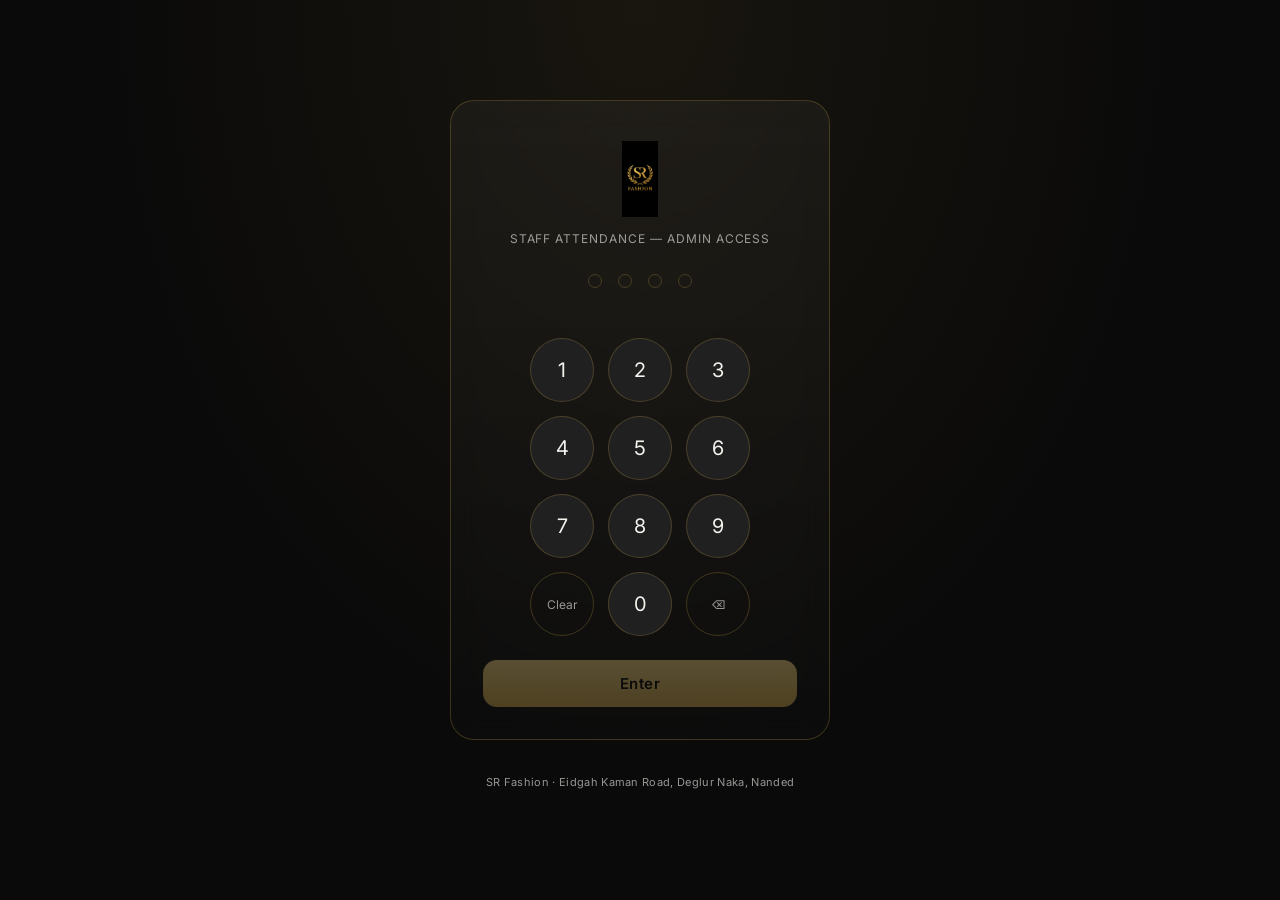
==== dashboard.html @ ca78f9d4 "Add remaining attendance system files" ====
<!DOCTYPE html>
<html lang="en">
<head>
<meta charset="UTF-8">
<meta name="viewport" content="width=device-width, initial-scale=1.0">
<title>SR Fashion — Dashboard</title>
<link rel="stylesheet" href="assets/css/theme.css">
<link rel="stylesheet" href="assets/css/admin.css">
</head>
<body>

  <div class="shell">
    <aside class="sidebar">
      <div class="sidebar-brand">
        <img src="assets/images/logo.jpeg" class="logo-img" alt="SR Fashion">
        <div class="brand-text">
          <span class="title">SR Fashion</span>
          <span class="sub">NANDED</span>
        </div>
      </div>
      <nav>
        <a href="dashboard.html" class="nav-link active">Dashboard</a>
        <a href="staff.html" class="nav-link">Staff</a>
        <a href="reports.html" class="nav-link">Reports</a>
        <a href="settings.html" class="nav-link">Settings</a>
        <a href="idcard.html" class="nav-link">ID Cards</a>
        <a href="kiosk.html" class="nav-link">Kiosk Screen</a>
      </nav>
      <div class="sidebar-footer">
        <button class="btn-logout" onclick="logout()">Log Out</button>
      </div>
    </aside>

    <main class="content">
      <div class="page-header">
        <div>
          <h1 class="page-title">Dashboard</h1>
          <p class="page-subtitle" id="todayDate"></p>
        </div>
      </div>

      <div class="card-grid" id="cardGrid">
        <!-- stat cards injected by dashboard.js -->
      </div>

      <div class="panel glass">
        <div class="panel-title">
          <span>Today's Late Employees</span>
        </div>
        <table>
          <thead><tr><th>Employee</th><th>Time</th></tr></thead>
          <tbody id="lateTableBody"></tbody>
        </table>
        <p class="empty-note" id="lateEmptyNote" style="display:none;">No late employees today.</p>
      </div>

      <div class="panel glass">
        <div class="panel-title">
          <span>Missing Punch Out</span>
        </div>
        <table>
          <thead><tr><th>Employee</th></tr></thead>
          <tbody id="missingTableBody"></tbody>
        </table>
        <p class="empty-note" id="missingEmptyNote" style="display:none;">Everyone who punched in has punched out.</p>
      </div>

      <div class="panel glass">
        <div class="panel-title">
          <span>Recent Attendance</span>
        </div>
        <table>
          <thead><tr><th>Employee</th><th>Type</th><th>Time</th><th>Status</th></tr></thead>
          <tbody id="recentTableBody"></tbody>
        </table>
        <p class="empty-note" id="recentEmptyNote" style="display:none;">No attendance recorded yet today.</p>
      </div>
    </main>
  </div>

  <script src="assets/js/config.js"></script>
  <script src="assets/js/auth-guard.js"></script>
  <script src="assets/js/api.js"></script>
  <script src="assets/js/admin-ui.js"></script>
  <script src="assets/js/dashboard.js"></script>
</body>
</html>
---- assets/css/theme.css ----
/**
 * theme.css
 * ------------------------------------------------------------
 * Design tokens shared by every page. Luxury black/gold/white,
 * inspired by high-end fashion editorial (serif display) crossed
 * with precise modern product UI (Apple/Notion-style sans body).
 * ------------------------------------------------------------
 */

@import url('https://fonts.googleapis.com/css2?family=Cormorant+Garamond:ital,wght@0,400;0,500;0,600;1,400&family=Inter:wght@400;500;600;700&display=swap');

:root {
  /* ---- Palette ---- */
  --color-black:        #0a0a0a;
  --color-charcoal:     #161616;
  --color-charcoal-2:   #202020;
  --color-gold:         #c9a24b;
  --color-gold-bright:  #e4c777;
  --color-white:        #f5f3ee;
  --color-white-dim:    rgba(245, 243, 238, 0.6);
  --color-line:         rgba(201, 162, 75, 0.25);
  --color-success:      #6fae7c;
  --color-late:         #d98f4b;
  --color-error:        #c9615a;

  /* ---- Type ---- */
  --font-display: 'Cormorant Garamond', serif;
  --font-body: 'Inter', -apple-system, BlinkMacSystemFont, sans-serif;

  /* ---- Spacing / Shape ---- */
  --radius-sm: 6px;
  --radius-md: 14px;
  --radius-lg: 24px;

  /* ---- Motion ---- */
  --ease: cubic-bezier(0.22, 1, 0.36, 1);
}

* {
  box-sizing: border-box;
}

html, body {
  margin: 0;
  padding: 0;
  height: 100%;
  background: var(--color-black);
  color: var(--color-white);
  font-family: var(--font-body);
}

body {
  -webkit-font-smoothing: antialiased;
}

h1, h2, h3, .display {
  font-family: var(--font-display);
  font-weight: 500;
  letter-spacing: 0.01em;
  margin: 0;
}

a {
  color: var(--color-gold);
}

button {
  font-family: var(--font-body);
  cursor: pointer;
}

/* Respect reduced-motion preference across the whole site */
@media (prefers-reduced-motion: reduce) {
  *, *::before, *::after {
    animation-duration: 0.001ms !important;
    animation-iteration-count: 1 !important;
    transition-duration: 0.001ms !important;
  }
}

/* Visible keyboard focus everywhere */
:focus-visible {
  outline: 2px solid var(--color-gold);
  outline-offset: 3px;
}

.glass {
  background: linear-gradient(180deg, rgba(255,255,255,0.04), rgba(255,255,255,0.01));
  border: 1px solid var(--color-line);
  backdrop-filter: blur(14px);
}
---- assets/css/admin.css ----
/**
 * admin.css
 * ------------------------------------------------------------
 * Shared shell for every admin page: sidebar + topbar + content.
 * Dashboard, Staff, Reports, Settings, ID Cards all reuse this.
 * ------------------------------------------------------------
 */

.shell {
  display: grid;
  grid-template-columns: 240px 1fr;
  min-height: 100vh;
}

/* ---------------- Sidebar ---------------- */

.sidebar {
  background: var(--color-charcoal);
  border-right: 1px solid var(--color-line);
  padding: 28px 18px;
  display: flex;
  flex-direction: column;
}

.sidebar-brand {
  display: flex;
  align-items: center;
  gap: 8px;
  padding: 0 10px 28px;
  border-bottom: 1px solid var(--color-line);
  margin-bottom: 20px;
}

.sidebar-brand .logo-img {
  height: 32px;
  width: 32px;
  object-fit: contain;
}

.sidebar-brand .brand-text {
  display: flex;
  flex-direction: column;
  line-height: 1.1;
}

.sidebar-brand .brand-text .title {
  font-family: var(--font-display);
  font-size: 15px;
  font-weight: 600;
  color: var(--color-gold-bright);
  letter-spacing: 0.03em;
}

.sidebar-brand .brand-text .sub {
  font-size: 9px;
  letter-spacing: 0.16em;
  color: var(--color-white-dim);
}

.nav-link {
  display: flex;
  align-items: center;
  gap: 10px;
  padding: 11px 12px;
  border-radius: var(--radius-sm);
  color: var(--color-white-dim);
  text-decoration: none;
  font-size: 14px;
  margin-bottom: 2px;
  transition: background 0.15s var(--ease), color 0.15s var(--ease);
}

.nav-link:hover {
  background: rgba(255,255,255,0.04);
  color: var(--color-white);
}

.nav-link.active {
  background: rgba(201,162,75,0.12);
  color: var(--color-gold-bright);
}

.sidebar-footer {
  margin-top: auto;
  padding-top: 16px;
  border-top: 1px solid var(--color-line);
}

.btn-logout {
  width: 100%;
  background: transparent;
  border: 1px solid var(--color-line);
  color: var(--color-white-dim);
  padding: 10px;
  border-radius: var(--radius-sm);
  font-size: 13px;
  transition: border-color 0.15s var(--ease), color 0.15s var(--ease);
}

.btn-logout:hover {
  border-color: var(--color-error);
  color: var(--color-error);
}

/* ---------------- Main content ---------------- */

.content {
  padding: 32px 40px 60px;
  max-width: 1200px;
}

.page-header {
  display: flex;
  align-items: baseline;
  justify-content: space-between;
  margin-bottom: 28px;
  flex-wrap: wrap;
  gap: 12px;
}

.page-title {
  font-size: 30px;
  font-weight: 500;
}

.page-subtitle {
  font-size: 13px;
  color: var(--color-white-dim);
  margin-top: 4px;
}

/* ---------------- Cards ---------------- */

.card-grid {
  display: grid;
  grid-template-columns: repeat(auto-fill, minmax(180px, 1fr));
  gap: 16px;
  margin-bottom: 32px;
}

.stat-card {
  border-radius: var(--radius-md);
  padding: 20px;
}

.stat-card .label {
  font-size: 12px;
  letter-spacing: 0.05em;
  text-transform: uppercase;
  color: var(--color-white-dim);
  margin-bottom: 10px;
}

.stat-card .value {
  font-family: var(--font-display);
  font-size: 36px;
  font-weight: 600;
  color: var(--color-white);
}

.stat-card.accent .value { color: var(--color-gold-bright); }
.stat-card.warn .value { color: var(--color-late); }
.stat-card.danger .value { color: var(--color-error); }
.stat-card.good .value { color: var(--color-success); }

/* ---------------- Panels ---------------- */

.panel {
  border-radius: var(--radius-lg);
  padding: 24px;
  margin-bottom: 24px;
}

.panel-title {
  font-size: 18px;
  margin-bottom: 16px;
  display: flex;
  align-items: center;
  justify-content: space-between;
}

/* ---------------- Table ---------------- */

table {
  width: 100%;
  border-collapse: collapse;
  font-size: 14px;
}

thead th {
  text-align: left;
  font-size: 11px;
  letter-spacing: 0.05em;
  text-transform: uppercase;
  color: var(--color-white-dim);
  padding: 10px 12px;
  border-bottom: 1px solid var(--color-line);
}

tbody td {
  padding: 12px;
  border-bottom: 1px solid rgba(255,255,255,0.05);
  color: var(--color-white);
}

tbody tr:last-child td {
  border-bottom: none;
}

.badge {
  display: inline-block;
  padding: 3px 10px;
  border-radius: 100px;
  font-size: 11px;
  letter-spacing: 0.03em;
}

.badge.on-time, .badge.active, .badge.success { background: rgba(111,174,124,0.15); color: var(--color-success); }
.badge.late, .badge.warn { background: rgba(217,143,75,0.15); color: var(--color-late); }
.badge.early { background: rgba(201,162,75,0.15); color: var(--color-gold-bright); }
.badge.inactive, .badge.error { background: rgba(201,97,90,0.15); color: var(--color-error); }

/* ---------------- Buttons ---------------- */

.btn {
  border: none;
  border-radius: var(--radius-sm);
  padding: 9px 16px;
  font-size: 13px;
  font-weight: 500;
  transition: opacity 0.15s var(--ease), transform 0.1s var(--ease);
}

.btn:active { transform: scale(0.97); }

.btn-primary {
  background: linear-gradient(180deg, var(--color-gold-bright), var(--color-gold));
  color: var(--color-black);
}

.btn-ghost {
  background: transparent;
  border: 1px solid var(--color-line);
  color: var(--color-white);
}

.btn-danger {
  background: transparent;
  border: 1px solid var(--color-error);
  color: var(--color-error);
}

.btn-small {
  padding: 5px 11px;
  font-size: 12px;
}

.btn:disabled { opacity: 0.4; cursor: not-allowed; }

/* ---------------- Form controls ---------------- */

.field {
  margin-bottom: 16px;
}

.field label {
  display: block;
  font-size: 12px;
  letter-spacing: 0.03em;
  color: var(--color-white-dim);
  margin-bottom: 6px;
}

.field input, .field select {
  width: 100%;
  padding: 10px 12px;
  border-radius: var(--radius-sm);
  border: 1px solid var(--color-line);
  background: var(--color-charcoal-2);
  color: var(--color-white);
  font-family: var(--font-body);
  font-size: 14px;
}

.field input:focus, .field select:focus {
  border-color: var(--color-gold);
}

.form-grid {
  display: grid;
  grid-template-columns: 1fr 1fr;
  gap: 0 16px;
}

/* ---------------- Modal ---------------- */

.modal-backdrop {
  position: fixed;
  inset: 0;
  background: rgba(0,0,0,0.6);
  display: flex;
  align-items: center;
  justify-content: center;
  opacity: 0;
  pointer-events: none;
  transition: opacity 0.2s var(--ease);
  z-index: 50;
}

.modal-backdrop.visible {
  opacity: 1;
  pointer-events: auto;
}

.modal {
  width: 100%;
  max-width: 480px;
  max-height: 86vh;
  overflow-y: auto;
  border-radius: var(--radius-lg);
  padding: 28px;
  background: var(--color-charcoal);
  border: 1px solid var(--color-line);
  transform: translateY(12px);
  transition: transform 0.2s var(--ease);
}

.modal-backdrop.visible .modal {
  transform: translateY(0);
}

.modal-header {
  display: flex;
  justify-content: space-between;
  align-items: center;
  margin-bottom: 20px;
}

.modal-close {
  background: none;
  border: none;
  color: var(--color-white-dim);
  font-size: 20px;
  line-height: 1;
}

.modal-actions {
  display: flex;
  justify-content: flex-end;
  gap: 10px;
  margin-top: 8px;
}

.search-bar {
  display: flex;
  gap: 10px;
  margin-bottom: 16px;
}

.search-bar input {
  flex: 1;
  padding: 10px 14px;
  border-radius: var(--radius-sm);
  border: 1px solid var(--color-line);
  background: var(--color-charcoal-2);
  color: var(--color-white);
  font-size: 14px;
}

.empty-note {
  color: var(--color-white-dim);
  font-size: 13px;
  padding: 20px 0;
  text-align: center;
}

.toast {
  position: fixed;
  bottom: 24px;
  right: 24px;
  padding: 12px 18px;
  border-radius: var(--radius-sm);
  background: var(--color-charcoal-2);
  border: 1px solid var(--color-line);
  font-size: 13px;
  opacity: 0;
  transform: translateY(8px);
  transition: opacity 0.2s var(--ease), transform 0.2s var(--ease);
  z-index: 80;
}

.toast.visible {
  opacity: 1;
  transform: translateY(0);
}

.toast.error {
  border-color: var(--color-error);
  color: var(--color-error);
}

.toast.success {
  border-color: var(--color-success);
  color: var(--color-success);
}

@media (max-width: 860px) {
  .shell { grid-template-columns: 1fr; }
  .sidebar { display: none; }
  .content { padding: 20px; }
  .form-grid { grid-template-columns: 1fr; }
}
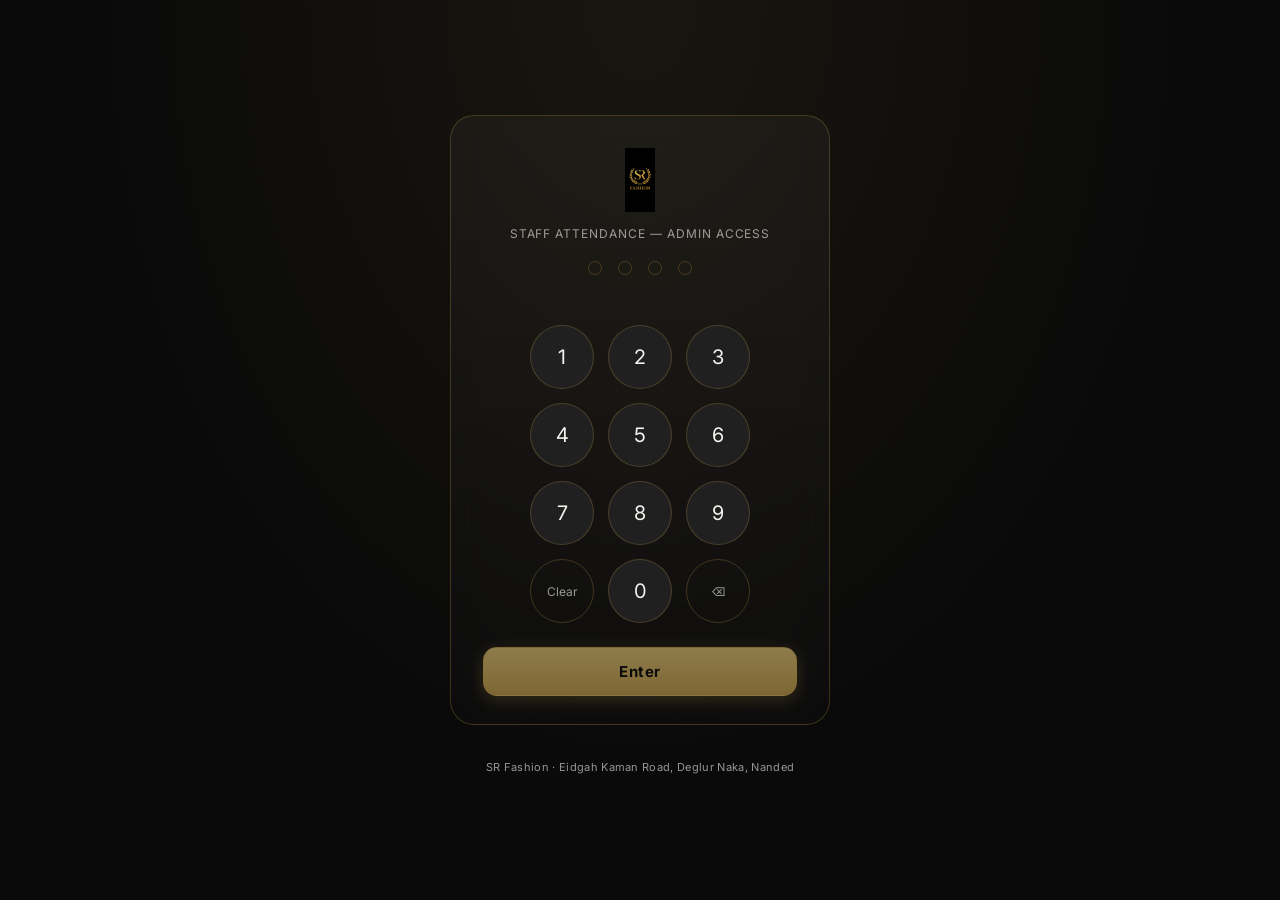
==== commit b19e5ff8: "Fix barcode scanning, improve ID printing, and update attendance system" ====
--- a/dashboard.html
+++ b/dashboard.html
@@ -12,7 +12,7 @@
   <div class="shell">
     <aside class="sidebar">
       <div class="sidebar-brand">
-        <img src="assets/images/logo.jpeg" class="logo-img" alt="SR Fashion">
+        <img src="assets/images/logo-cropped.jpeg" class="logo-img" alt="SR Fashion">
         <div class="brand-text">
           <span class="title">SR Fashion</span>
           <span class="sub">NANDED</span>
@@ -84,4 +84,4 @@
   <script src="assets/js/admin-ui.js"></script>
   <script src="assets/js/dashboard.js"></script>
 </body>
-</html>
+</html>
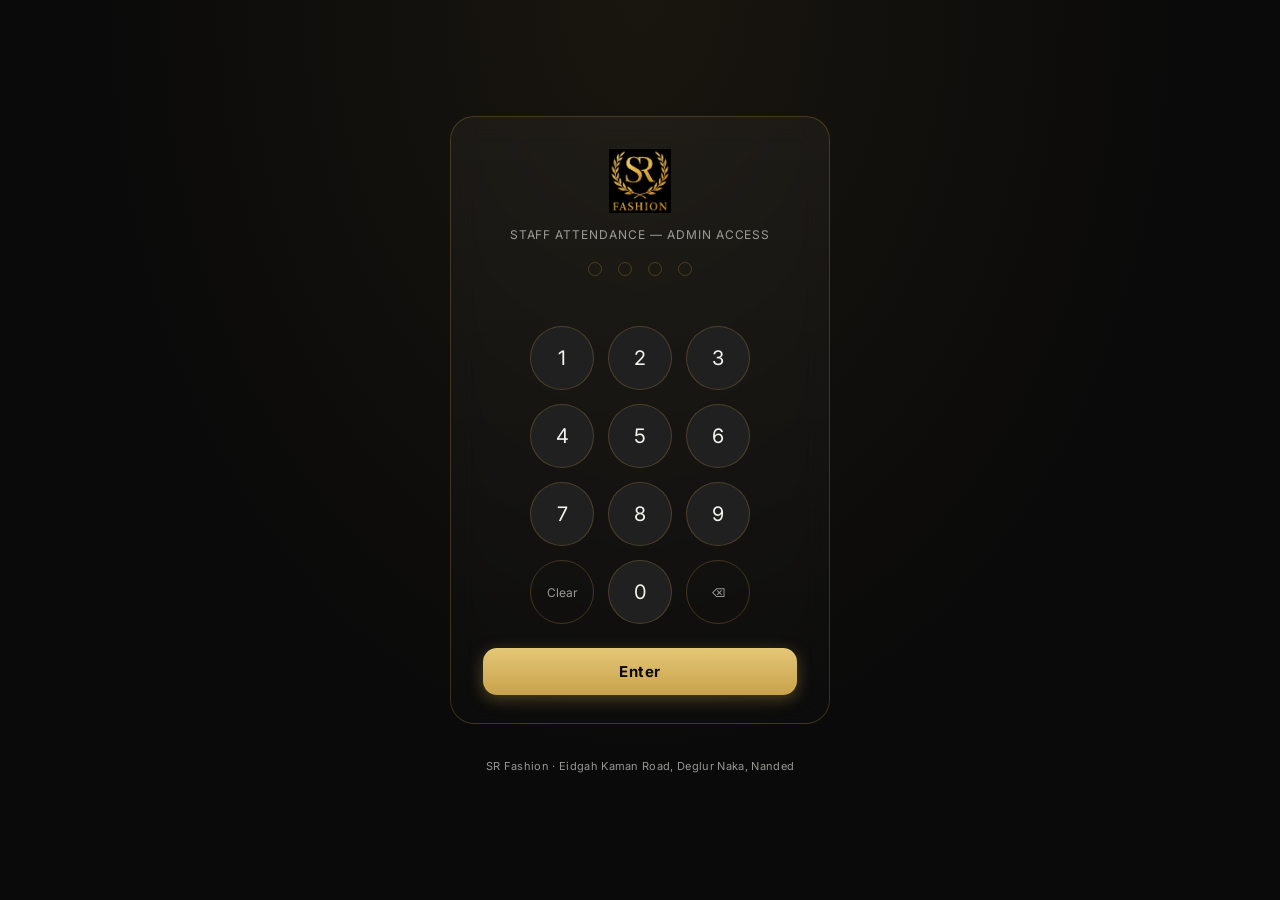
==== commit 4d10e7b9: "Add mobile hamburger sidebar navigation for all admin pages" ====
--- a/dashboard.html
+++ b/dashboard.html
@@ -10,6 +10,12 @@
 <body>
 
   <div class="shell">
+    <div class="mobile-topbar">
+      <button class="hamburger-btn" onclick="toggleSidebar()" aria-label="Open menu"><span></span></button>
+      <img src="assets/images/logo-cropped.jpeg" class="logo-img" alt="SR Fashion">
+      <span class="brand-text">SR Fashion</span>
+    </div>
+    <div class="sidebar-overlay" id="sidebarOverlay" onclick="toggleSidebar(false)"></div>
     <aside class="sidebar">
       <div class="sidebar-brand">
         <img src="assets/images/logo-cropped.jpeg" class="logo-img" alt="SR Fashion">
--- a/assets/css/admin.css
+++ b/assets/css/admin.css
@@ -406,7 +406,93 @@
 
 @media (max-width: 860px) {
   .shell { grid-template-columns: 1fr; }
-  .sidebar { display: none; }
+  .mobile-topbar { display: flex; }
+  .sidebar {
+    display: flex;
+    position: fixed;
+    top: 0;
+    left: 0;
+    height: 100vh;
+    width: 240px;
+    max-width: 80vw;
+    z-index: 60;
+    transform: translateX(-100%);
+    transition: transform 0.25s var(--ease);
+    box-shadow: 8px 0 24px rgba(0,0,0,0.4);
+  }
+  .sidebar.open {
+    transform: translateX(0);
+  }
   .content { padding: 20px; }
   .form-grid { grid-template-columns: 1fr; }
+}
+
+/* ---------------- Mobile topbar (hidden on desktop) ---------------- */
+
+.mobile-topbar {
+  display: none;
+  align-items: center;
+  gap: 12px;
+  padding: 14px 16px;
+  background: var(--color-charcoal);
+  border-bottom: 1px solid var(--color-line);
+  position: sticky;
+  top: 0;
+  z-index: 40;
+}
+
+.mobile-topbar .logo-img {
+  height: 26px;
+  width: 26px;
+  object-fit: contain;
+  flex-shrink: 0;
+}
+
+.mobile-topbar .brand-text {
+  font-family: var(--font-display);
+  font-size: 14px;
+  font-weight: 600;
+  color: var(--color-gold-bright);
+  letter-spacing: 0.03em;
+}
+
+.hamburger-btn {
+  background: transparent;
+  border: 1px solid var(--color-line);
+  border-radius: var(--radius-sm);
+  width: 38px;
+  height: 38px;
+  display: flex;
+  align-items: center;
+  justify-content: center;
+  flex-shrink: 0;
+}
+
+.hamburger-btn span,
+.hamburger-btn span::before,
+.hamburger-btn span::after {
+  content: '';
+  display: block;
+  width: 18px;
+  height: 2px;
+  background: var(--color-white);
+  position: relative;
+}
+
+.hamburger-btn span::before { position: absolute; top: -6px; left: 0; }
+.hamburger-btn span::after { position: absolute; top: 6px; left: 0; }
+
+.sidebar-overlay {
+  display: none;
+  position: fixed;
+  inset: 0;
+  background: rgba(0,0,0,0.55);
+  z-index: 55;
+  opacity: 0;
+  transition: opacity 0.2s var(--ease);
+}
+
+.sidebar-overlay.visible {
+  display: block;
+  opacity: 1;
 }
